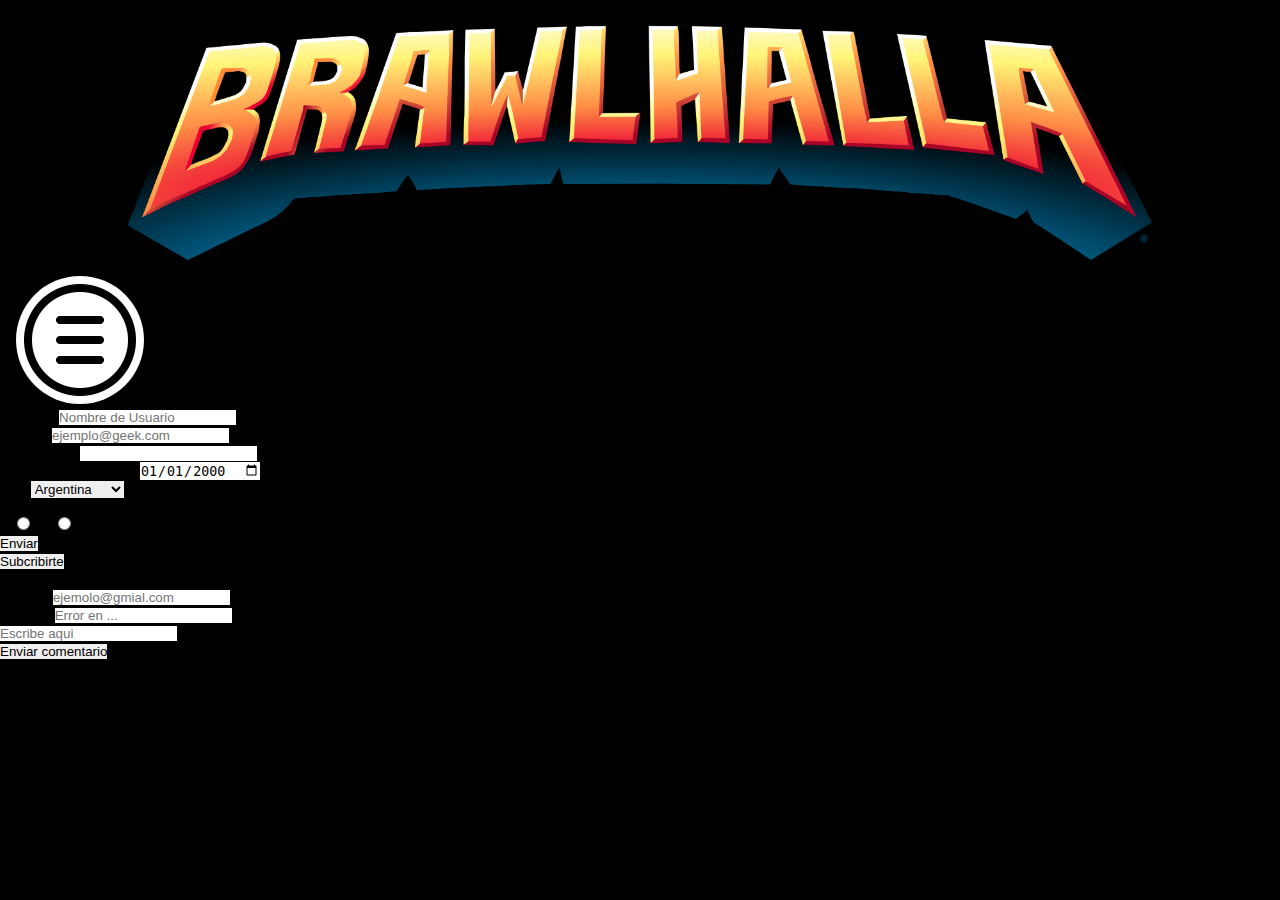
==== html/registro.html @ 2df9cd37 "Sitio_Prueba_EJ5" ====
<!DOCTYPE html>
<html>
    <head>
        <meta charset="UTF-8">
        <meta name="viewport" content="width=width-device, initial-scale=1.0">
        <meta name="author" content="Wittich Pablo Javier"> 
        <meta name="description" content="Información sobre el juego Brawlhalla">
        <link rel="stylesheet" href="../css/estilo.css">
        <title>Brawlhalla</title>
    </head>
        <body>
            <header>
                <figure>
                    <img class="logo" src="../img/logo.png" alt="Imagen del logo del juego Brawlhalla">
                </figure>
            </header>
            <section id="contenedor-menu">
                <a href="#contenedor-menu"><img src="../img/abrir.png" id="abrir"></a>
                <a href="#"><img src="../img/cerrar.png" id="cerrar"></a>

                <nav>
                    <ul id="contenedor-enlaces">
                        <li><a href="../index.html">Inicio</a></li>
                        <li><a href="registro.html">Registro</a></li>
                    </ul>
                </nav>
            </section>
            <section  class="registro">
            <main class="tab1">
                    <!-- FORMULARIO N1 --> 
                    <dl>                   
                        <form action="mailto:pablojwittich1998@gmail.com" method="post">
                        <dt>
                             <label form="usu">Usuario:</label>
                             <input class="lb1" type="text" name="name" placeholder="Nombre de Usuario" maxlenght="50" required>
                        </dt>
                        <dt>
                             <label form="mail">E-mail:</label>
                                 <input class="lb1"  type="email" name="mail" placeholder="ejemplo@geek.com" maxlenght="50" required>
                        </dt>
                        <dt>
                            <label form="pass">Contraseña:</label>
                                <input  class="lb1" type="password" name="clave" minlength="8">
                        </dt>
                        <dt>
                            <label form="FechNac">Fecha de Nacimiento</label>
                                <input type="date" name="fechaNac" value="2000-01-01">
                        </dt>
                        <dt>
                            <label form="pais">Pais</label>
                                 <select name="pais" id="pais">
                                    <option>Argentina</option>
                                    <option>Brasil</option>
                                    <option>Canada</option>
                                    <option>Dinamarca</option>
                                    <option>Escocia</option>
                                    <option>Francia</option>
                                    <option>Groenlandia</option>
                                </select>
                        </dt>
                        <dt>
                            <fieldset>
                                 <legend>¿Quiere recibir novedades?</legend>
                                 <label for="Si">Si
                                     <input type="radio" name="Si" id="Si" value="Si">
                                 </label>
                                 <label for="No">No
                                     <input type="radio" name="No" id="No" value="No">
                                 </label>  
                            </fieldset> 
                                <input type="submit" value="Enviar">
                        </dt>
                        <dt>
                            <input type="submit" value="Subcribirte" url="google.con">
                        </dt>
                    </dl>
                    </form>
            </main>
            <aside class="tab2">
                <!-- FORMULARIO N2 --> 
                <form action="mailto:pablojwittich1998@gmail.com" method="post"> <legend>¿Algún inconveniente? <strong>Contactanos</strong></legend>
                        <fieldset>
                            <dl>
                                 <dl>
                                    <label for="corro">Correo:</label>
                                    <input class="lb1"  class="lb1"  type="email" placeholder="ejemolo@gmial.com" required>
                                </dl>
                                <dl>
                                    <label for="asunto">Asunto:</label>
                                    <input class="lb1" type="text" placeholder="Error en ...">
                                </dl>
                                <dl>
                                    <input  class="dl1" type="text" placeholder="Escribe aqui" maxlenght="200">
                                </dl>
                                <dl>
                                    <input type="submit"value="Enviar comentario">
                                </dt>
                            </dl>
                        </fieldset>
                </form>
            </aside>
            </section>
            <footer>
                 <p>Copyright&copy; 2022 - Página creada por Wittich Pablo - Todos los derechos reservados</p>
            </footer>
        </body>
</html>
---- css/estilo.css ----
/* MOBILE FIRST */
/* Configuración Celular */
@media all and (min-width:320px) {  
  /* Configuración general */
  
  *{
    padding: 0;
    margin: 0;
    border: 0;
  }
  body {
    /*background-image: url(../img/wallpaper1.jpeg);*/
    background-color: black;
  }

  /* Encabezado */
  .logo {
    width: 80%;
    height: 100%;
    padding-top: 1em;
    padding-bottom: 1em;
    display: block;
    margin: 0 auto;
  }
  /* Menu Desplegable NAV */
  
  nav {
  }
  #contenedor-menu img{
    width: 10vw;
    background-color: white;
    border-radius: 100%;
    margin-left: 1em;
  }

  #contenedor-menu #cerrar {
    display: none;
  }

  #contenedor-menu #contenedor-enlaces {
    height: 0;
    transition: height ls ease;
    overflow: hidden;
  }

  #contenedor-menu:target #abrir {
    display: none;
  }

  #contenedor-menu:target #cerrar {
    display: block;
  }

  #contenedor-menu:target #contenedor-enlaces {
    height: 40vh;
    transition: height ls ease;
  }

  #contenedor-enlaces a {
    display: block;
    width: 100%;
    margin-bottom: 0.25em;
    margin-top: 0.25em;
    text-decoration: none;
    background-color: white;
    padding: 1em;
    color: black;
  }
  
  # img {
    background-color: white;
    border-radius: 100%;
  }
  /* Main Inicio*/
  
  .hijo figure img {
    width: 50%;
    height: 50%;
    display: block;
    margin: 0 auto;
    padding: 1em 1em 1em 1em;
    border-radius: 100%;
    background-color: #fff686;
  }
  table {
    background-color:  #f3353a;
    color:white;
    display: inline-block;
    align-content: center;
    padding-left: 1em;
    padding-right: o.5em;
  }
  
  tr, td {
    border:solid #003044;
    padding-right: 0.5em;
    padding-left: 0.5em;
  
    }

}
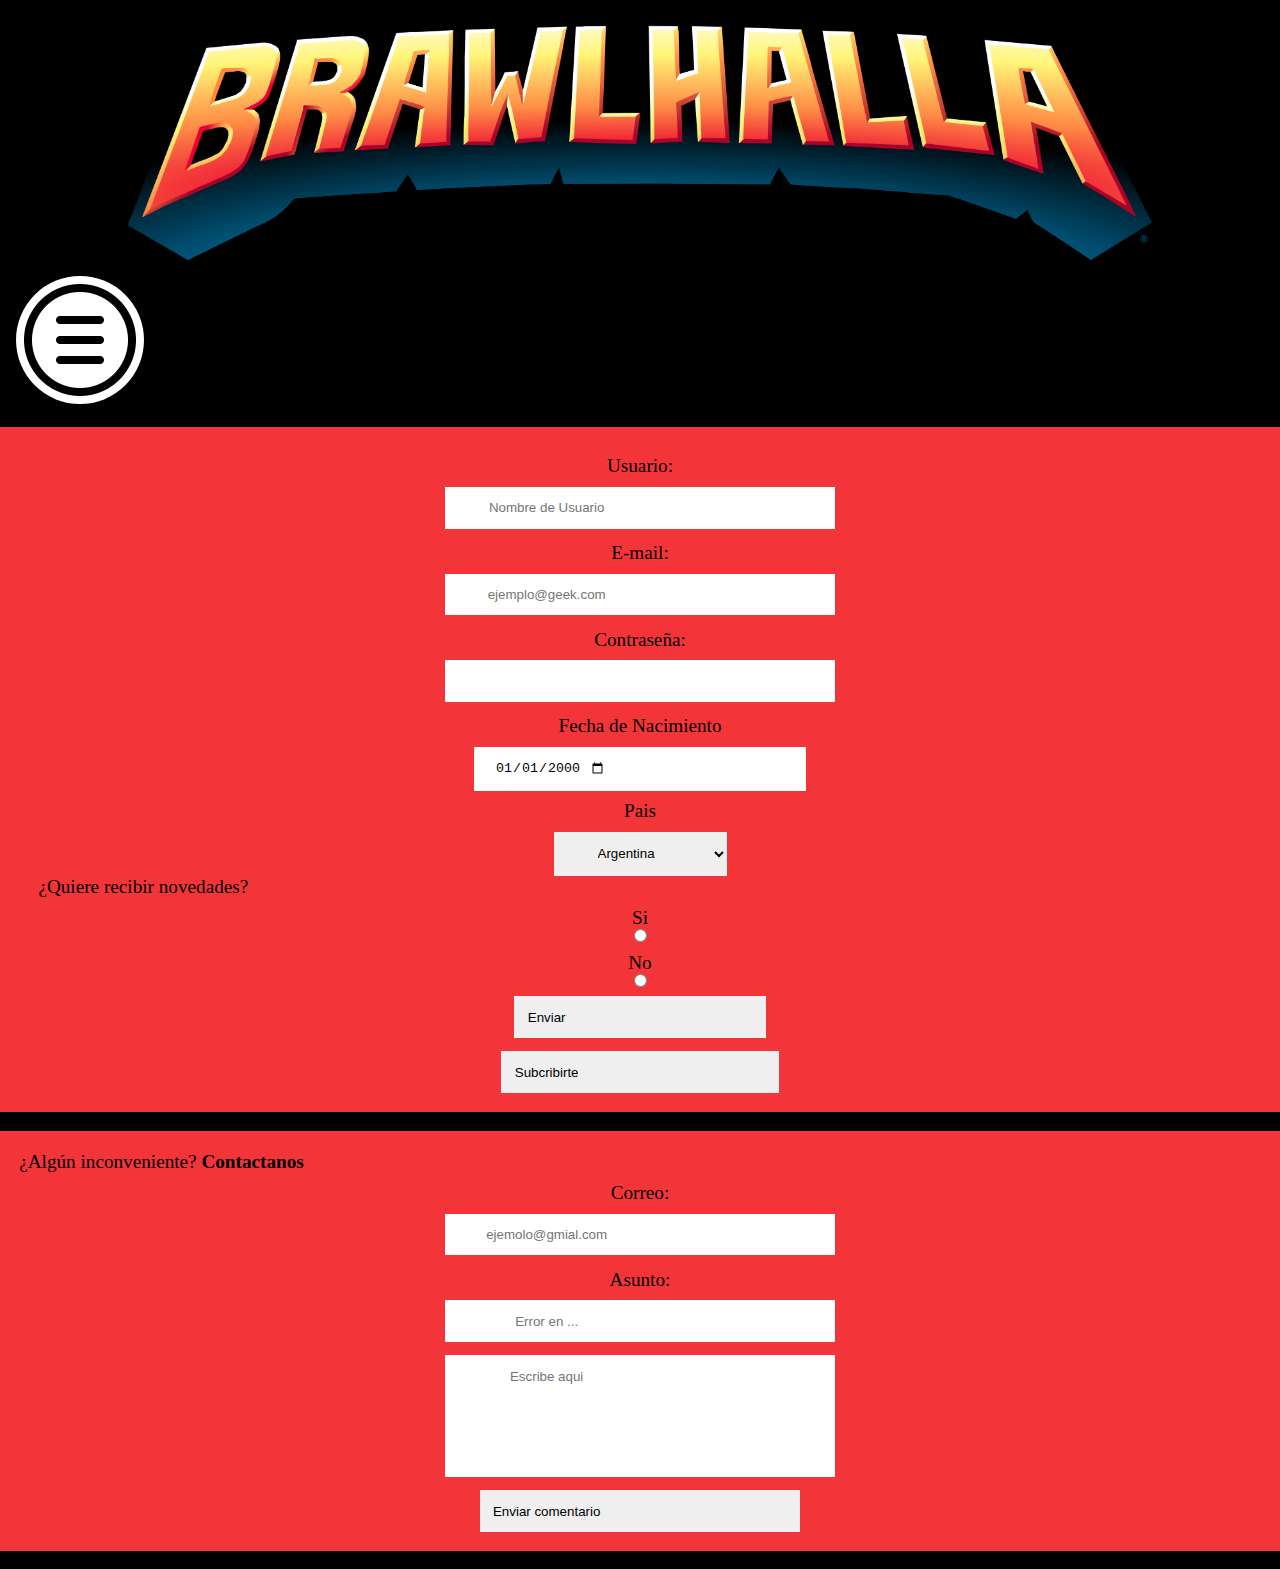
==== commit 485a6770: "Sitio_Prueba_EJ5" ====
--- a/html/registro.html
+++ b/html/registro.html
@@ -59,7 +59,7 @@
                                 </select>
                         </dt>
                         <dt>
-                            <fieldset>
+                            <fieldset class="form6">
                                  <legend>¿Quiere recibir novedades?</legend>
                                  <label for="Si">Si
                                      <input type="radio" name="Si" id="Si" value="Si">
@@ -68,7 +68,7 @@
                                      <input type="radio" name="No" id="No" value="No">
                                  </label>  
                             </fieldset> 
-                                <input type="submit" value="Enviar">
+                                <input class="bottom" type="submit" value="Enviar">
                         </dt>
                         <dt>
                             <input type="submit" value="Subcribirte" url="google.con">
--- a/css/estilo.css
+++ b/css/estilo.css
@@ -71,6 +71,7 @@
     background-color: white;
     border-radius: 100%;
   }
+  /* INICIO */
   /* Main Inicio*/
   
   .hijo figure img {
@@ -95,7 +96,55 @@
     border:solid #003044;
     padding-right: 0.5em;
     padding-left: 0.5em;
-  
     }
 
+  /* REGISTRO */
+  .tab1, .tab2 {
+    background-color: #f3353a;
+    font-size: 1.2em;
+    padding: 1em 1em 1em 1em;
+    margin-top: 1em;
+  }
+  .form6 {
+    display: flex;
+    margin-top: 0.5em;
+    margin-bottom: 1em;
+    padding-left: 1em;
+    padding-right: 1em;
+    display: block;
+    margin: 0 auto;
+  }
+  label, input{
+    margin-top: 0.5em;
+    margin-bottom: 0.5em;
+    display: block;
+    text-align: center; 
+  }
+  .bottom {
+    margin-bottom: 1em;
+  }
+  input {
+    padding: 1em 1em;
+    padding-right: 15em;
+    display: block; 
+    margin: 0 auto;
+  }
+  select {
+    display: flex;
+    margin: 0 auto;
+    padding: 1em 3em 1em 3em
+  }
+  .dl1 {
+    padding-bottom: 7em;
+    margin-bottom: 1em;
+  }
+  .lb1 {
+    display: block;
+    margin: 0 auto;
+    margin-bottom: 1em;
+  }
+
 }
+
+
+
